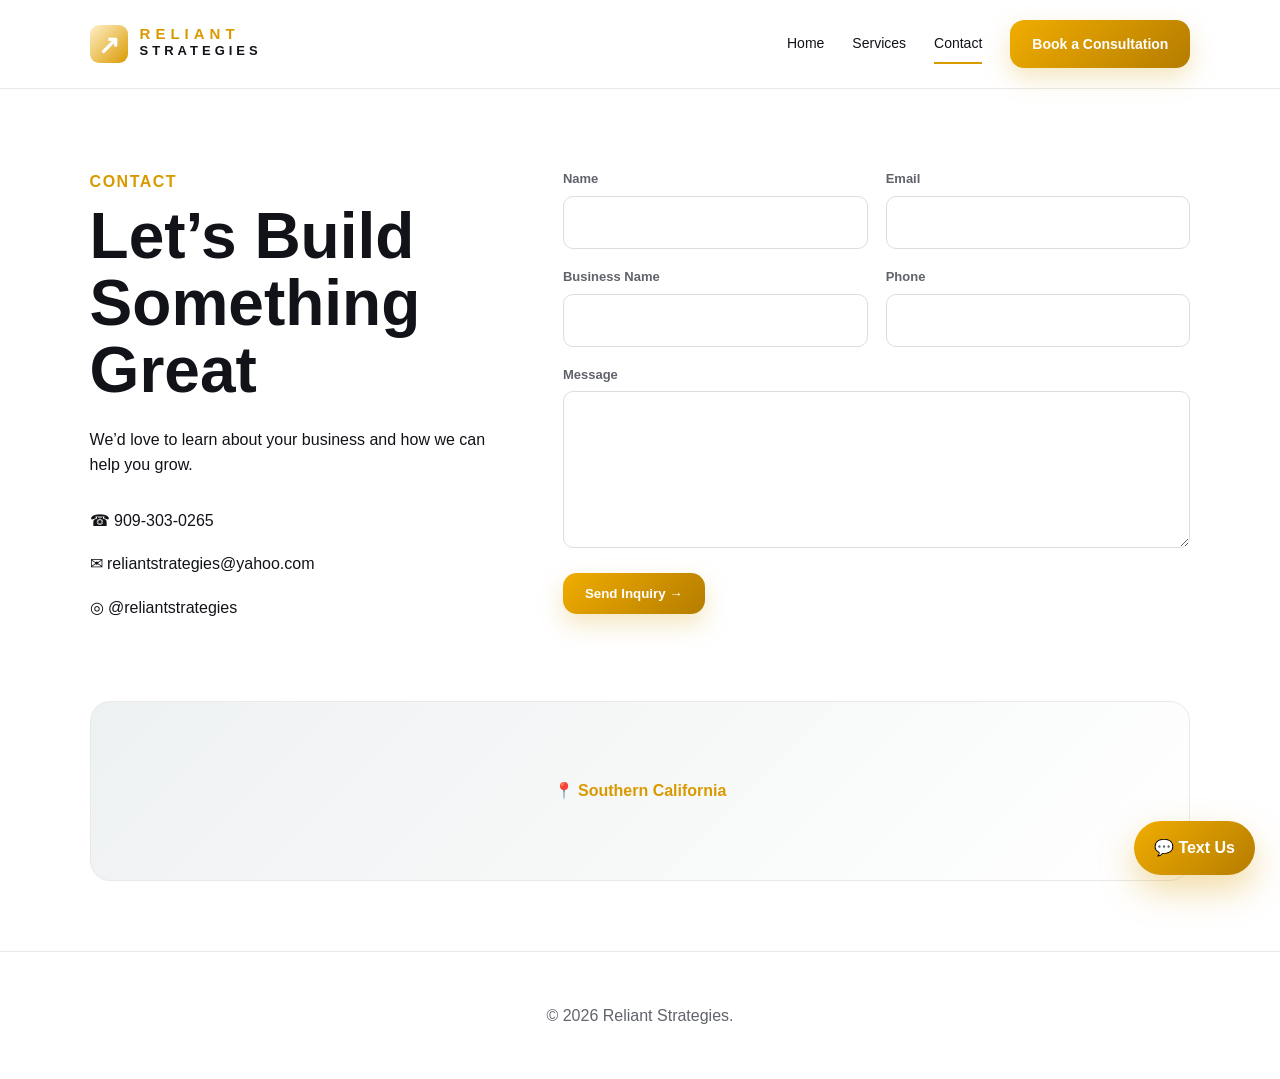
==== contact.html @ 75c199ea "Add files via upload" ====
<!DOCTYPE html>
<html lang="en">
<head>
  <meta charset="UTF-8" />
  <meta name="viewport" content="width=device-width, initial-scale=1.0" />
  <title>Contact | Reliant Strategies</title>
  <link rel="stylesheet" href="styles.css" />
</head>
<body>
  <header class="site-header">
    <a href="index.html" class="logo"><span class="logo-mark">↗</span><span><strong>RELIANT</strong><small>STRATEGIES</small></span></a>
    <nav aria-label="Main navigation">
      <a href="index.html">Home</a><a href="services.html">Services</a><a href="contact.html" class="active">Contact</a><a class="nav-btn" href="contact.html">Book a Consultation</a>
    </nav>
  </header>
  <main>
    <section class="contact-section reveal">
      <div class="contact-info">
        <p class="eyebrow">Contact</p>
        <h1>Let’s Build Something Great</h1>
        <p>We’d love to learn about your business and how we can help you grow.</p>
        <div class="contact-lines">
          <a href="tel:9093030265">☎ 909-303-0265</a>
          <a href="mailto:reliantstrategies@yahoo.com">✉ reliantstrategies@yahoo.com</a>
          <a href="https://instagram.com/reliantstrategies">◎ @reliantstrategies</a>
        </div>
      </div>
      <form class="contact-form" action="https://formsubmit.co/reliantstrategies@yahoo.com" method="POST">
        <input type="hidden" name="_subject" value="New Reliant Strategies Inquiry" />
        <input type="hidden" name="_captcha" value="false" />
        <label>Name<input name="name" type="text" required /></label>
        <label>Email<input name="email" type="email" required /></label>
        <label>Business Name<input name="business" type="text" /></label>
        <label>Phone<input name="phone" type="tel" /></label>
        <label class="full">Message<textarea name="message" rows="6" required></textarea></label>
        <button class="btn primary" type="submit">Send Inquiry →</button>
      </form>
    </section>
    <section class="map-card reveal" aria-label="Service area map"><div class="pin">📍 Southern California</div></section>
  </main>
  <a class="floating-text" href="sms:9093030265">💬 Text Us</a>
  <footer><p>© 2026 Reliant Strategies.</p></footer>
  <script src="script.js"></script>
</body>
</html>
---- styles.css ----
:root{--gold:#d99a00;--gold-dark:#b57c00;--black:#111318;--gray:#60636b;--line:#e9e9e9;--soft:#f7f7f5;--shadow:0 20px 60px rgba(17,19,24,.08)}*{box-sizing:border-box}html{scroll-behavior:smooth}body{margin:0;font-family:Inter,Arial,sans-serif;color:var(--black);background:#fff;line-height:1.6}a{color:inherit;text-decoration:none}.site-header{position:sticky;top:0;z-index:10;display:flex;align-items:center;justify-content:space-between;padding:20px 7%;background:rgba(255,255,255,.9);backdrop-filter:blur(12px);border-bottom:1px solid var(--line)}.logo{display:flex;align-items:center;gap:12px}.logo-mark{display:grid;place-items:center;width:38px;height:38px;border-radius:9px;background:linear-gradient(135deg,#fff0c8,var(--gold));font-size:26px;color:#fff;font-weight:800}.logo strong{display:block;letter-spacing:5px;color:var(--gold);font-size:15px;line-height:1}.logo small{display:block;letter-spacing:4px;font-weight:700;font-size:13px}nav{display:flex;align-items:center;gap:28px;font-size:14px}nav a{padding:8px 0;border-bottom:2px solid transparent}.active{border-color:var(--gold)}.nav-btn,.btn{border:0;border-radius:14px;padding:13px 22px;font-weight:800;cursor:pointer}.nav-btn,.primary{background:linear-gradient(135deg,#f0ad00,var(--gold-dark));color:#fff;box-shadow:0 10px 25px rgba(217,154,0,.25)}.secondary{border:1px solid #d8d8d8;background:#fff}.section{padding:72px 7%}.hero{min-height:650px;display:grid;grid-template-columns:1fr 1fr;align-items:center;gap:40px;position:relative;overflow:hidden}.dots{position:absolute;left:0;top:80px;width:110px;height:300px;background-image:radial-gradient(var(--gold) 1px,transparent 1px);background-size:12px 12px;opacity:.35}.eyebrow{text-transform:uppercase;letter-spacing:1.5px;color:var(--gold);font-weight:900;margin:0 0 8px}.hero h1,.page-hero h1,.contact-info h1{font-size:clamp(38px,5vw,68px);line-height:1.05;margin:0 0 22px}.hero h1 span{color:var(--gold)}.lead{font-size:21px;color:#303238;max-width:660px}.button-row{display:flex;gap:18px;margin-top:30px}.hero-card{height:420px;border-radius:30px;background:linear-gradient(135deg,#fff,#f2f2f0);box-shadow:var(--shadow);display:grid;place-items:center;overflow:hidden}.desk-scene{width:75%;height:65%;position:relative;background:linear-gradient(to bottom,#fff,#ececea);border-radius:25px}.laptop{position:absolute;right:20px;bottom:55px;width:210px;height:130px;background:#ddd;border-radius:12px;box-shadow:20px 35px 45px rgba(0,0,0,.12)}.mug{position:absolute;left:65px;bottom:45px;width:76px;height:76px;border-radius:50%;background:#fff;box-shadow:var(--shadow);display:grid;place-items:center;color:var(--gold);font-weight:900}.plant{position:absolute;right:95px;top:35px;width:75px;height:95px;border-radius:50% 50% 14px 14px;background:#9db47a}.benefits{margin:-45px 7% 20px;padding:26px;background:#fff;border:1px solid var(--line);border-radius:22px;box-shadow:var(--shadow);display:grid;grid-template-columns:repeat(4,1fr);gap:20px;position:relative;z-index:2}.benefits div{display:flex;align-items:center;gap:15px;justify-content:center;border-right:1px solid var(--line)}.benefits div:last-child{border-right:0}.benefits span,.icon{display:grid;place-items:center;width:58px;height:58px;border-radius:50%;background:#fff5dc;color:var(--gold);font-size:26px}.centered{text-align:center}.centered .section-copy{margin-left:auto;margin-right:auto}.section-copy{max-width:620px;color:var(--gray);font-size:18px}.section h2,.cta h2{font-size:38px;line-height:1.1;margin:0 0 12px}.cards{display:grid;gap:26px;margin-top:42px}.three{grid-template-columns:repeat(3,1fr)}.grid-six{grid-template-columns:repeat(3,1fr)}.card{padding:34px;border:1px solid var(--line);border-radius:20px;background:#fff;box-shadow:0 10px 30px rgba(17,19,24,.04);transition:.25s}.card:hover{transform:translateY(-6px);box-shadow:var(--shadow);border-color:#e5c275}.card h3{font-size:22px;margin:18px 0 8px}.card p,.card li{color:#333}.card a{color:var(--gold);font-weight:800}.service ul{list-style:none;padding:0;margin:15px 0 0}.service li{margin:10px 0}.service li:before{content:'✓';color:var(--gold);font-weight:900;margin-right:10px}.cta{margin:40px 7%;padding:40px;border:1px solid var(--line);border-radius:24px;box-shadow:var(--shadow);display:grid;grid-template-columns:auto 1fr auto;gap:25px;align-items:center}.cta-icon{width:86px;height:86px;border-radius:50%;display:grid;place-items:center;background:linear-gradient(135deg,#f0ad00,var(--gold-dark));color:#fff;font-size:44px}.page-hero{padding:80px 7% 20px}.contact-section{padding:80px 7%;display:grid;grid-template-columns:.8fr 1.2fr;gap:55px;align-items:start}.contact-lines{display:grid;gap:18px;margin-top:30px}.contact-form{display:grid;grid-template-columns:1fr 1fr;gap:18px}.contact-form label{font-size:13px;color:var(--gray);font-weight:700}.contact-form input,.contact-form textarea{width:100%;margin-top:6px;padding:15px;border:1px solid #ddd;border-radius:10px;font:inherit}.full{grid-column:1/-1}.contact-form button{width:max-content}.map-card{margin:0 7% 70px;height:180px;border-radius:20px;background:linear-gradient(135deg,#eef1f2,#fff);border:1px solid var(--line);display:grid;place-items:center;color:var(--gold);font-weight:900}.floating-text{position:fixed;right:25px;bottom:25px;z-index:20;background:linear-gradient(135deg,#f0ad00,var(--gold-dark));color:#fff;padding:14px 20px;border-radius:999px;font-weight:900;box-shadow:0 15px 35px rgba(217,154,0,.35)}footer{padding:35px 7%;border-top:1px solid var(--line);color:var(--gray);text-align:center}.reveal{opacity:0;transform:translateY(18px);transition:.7s ease}.reveal.show{opacity:1;transform:none}@media(max-width:850px){.site-header{align-items:flex-start;gap:18px;flex-direction:column}nav{flex-wrap:wrap;gap:15px}.hero,.contact-section{grid-template-columns:1fr}.hero{min-height:auto}.benefits,.three,.grid-six{grid-template-columns:1fr}.benefits div{border-right:0;justify-content:flex-start}.cta{grid-template-columns:1fr}.hero-card{height:300px}.contact-form{grid-template-columns:1fr}}
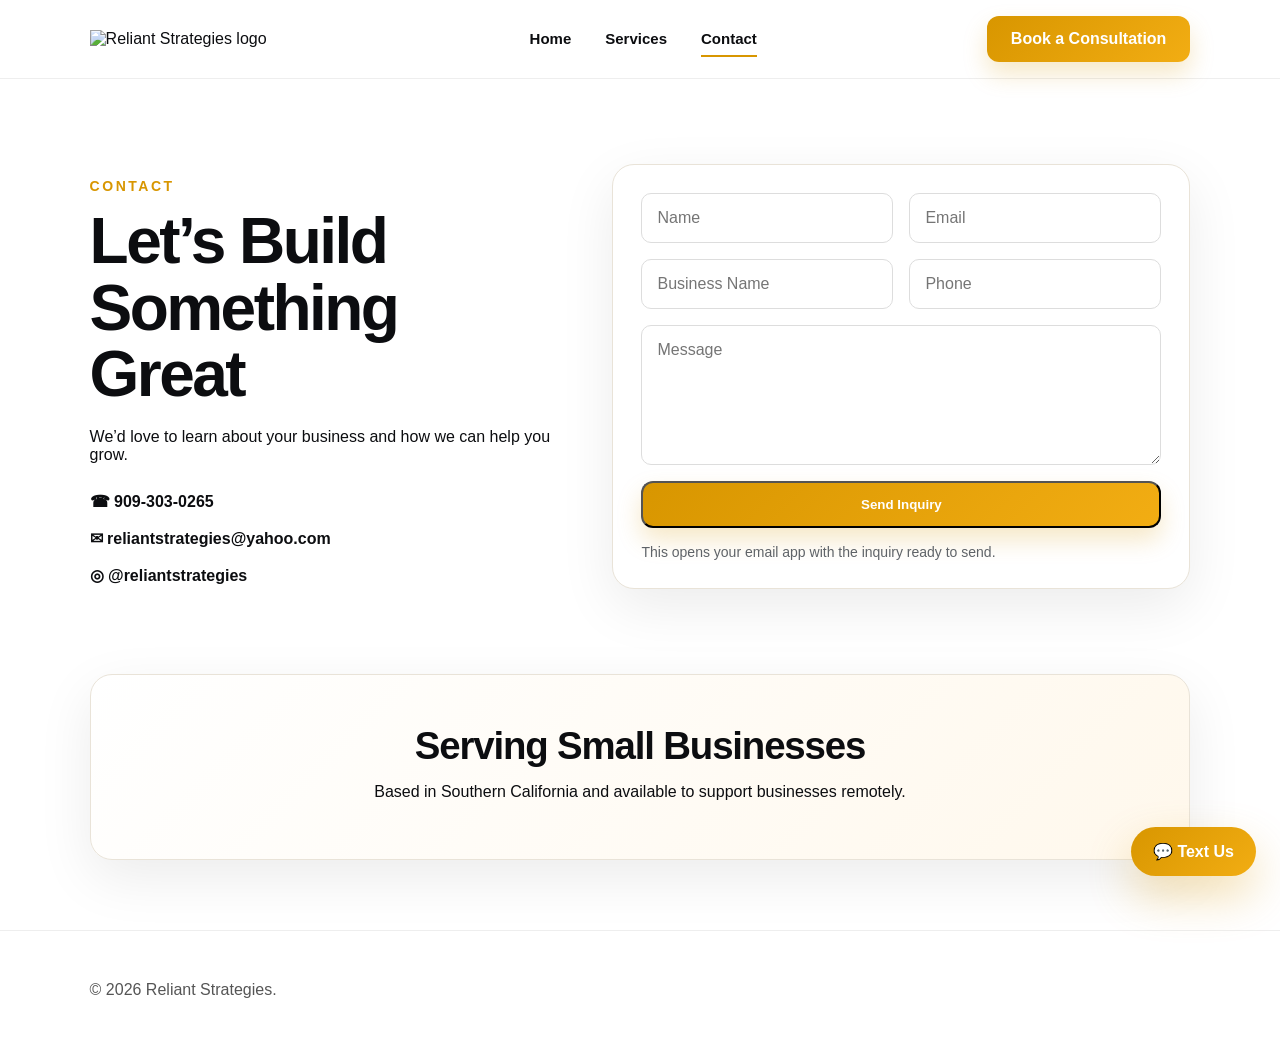
==== commit 2704b085: "Add files via upload" ====
--- a/contact.html
+++ b/contact.html
@@ -1,45 +1,5 @@
-<!DOCTYPE html>
-<html lang="en">
-<head>
-  <meta charset="UTF-8" />
-  <meta name="viewport" content="width=device-width, initial-scale=1.0" />
-  <title>Contact | Reliant Strategies</title>
-  <link rel="stylesheet" href="styles.css" />
-</head>
-<body>
-  <header class="site-header">
-    <a href="index.html" class="logo"><span class="logo-mark">↗</span><span><strong>RELIANT</strong><small>STRATEGIES</small></span></a>
-    <nav aria-label="Main navigation">
-      <a href="index.html">Home</a><a href="services.html">Services</a><a href="contact.html" class="active">Contact</a><a class="nav-btn" href="contact.html">Book a Consultation</a>
-    </nav>
-  </header>
-  <main>
-    <section class="contact-section reveal">
-      <div class="contact-info">
-        <p class="eyebrow">Contact</p>
-        <h1>Let’s Build Something Great</h1>
-        <p>We’d love to learn about your business and how we can help you grow.</p>
-        <div class="contact-lines">
-          <a href="tel:9093030265">☎ 909-303-0265</a>
-          <a href="mailto:reliantstrategies@yahoo.com">✉ reliantstrategies@yahoo.com</a>
-          <a href="https://instagram.com/reliantstrategies">◎ @reliantstrategies</a>
-        </div>
-      </div>
-      <form class="contact-form" action="https://formsubmit.co/reliantstrategies@yahoo.com" method="POST">
-        <input type="hidden" name="_subject" value="New Reliant Strategies Inquiry" />
-        <input type="hidden" name="_captcha" value="false" />
-        <label>Name<input name="name" type="text" required /></label>
-        <label>Email<input name="email" type="email" required /></label>
-        <label>Business Name<input name="business" type="text" /></label>
-        <label>Phone<input name="phone" type="tel" /></label>
-        <label class="full">Message<textarea name="message" rows="6" required></textarea></label>
-        <button class="btn primary" type="submit">Send Inquiry →</button>
-      </form>
-    </section>
-    <section class="map-card reveal" aria-label="Service area map"><div class="pin">📍 Southern California</div></section>
-  </main>
-  <a class="floating-text" href="sms:9093030265">💬 Text Us</a>
-  <footer><p>© 2026 Reliant Strategies.</p></footer>
-  <script src="script.js"></script>
-</body>
-</html>
+<!doctype html><html lang="en"><head><meta charset="utf-8"/><meta name="viewport" content="width=device-width, initial-scale=1"/><title>Contact | Reliant Strategies</title><link rel="stylesheet" href="styles.css"/></head><body>
+<header class="site-header"><a class="brand" href="index.html"><img src="assets/logo.png" alt="Reliant Strategies logo" /></a><nav><a href="index.html">Home</a><a href="services.html">Services</a><a class="active" href="contact.html">Contact</a></nav><a class="nav-cta" href="contact.html">Book a Consultation</a></header>
+<main><section class="contact-wrap reveal"><div><p class="eyebrow">Contact</p><h1>Let’s Build Something Great</h1><p>We’d love to learn about your business and how we can help you grow.</p><div class="contact-lines"><a href="tel:19093030265">☎ 909-303-0265</a><a href="mailto:reliantstrategies@yahoo.com">✉ reliantstrategies@yahoo.com</a><a href="https://www.instagram.com/reliantstrategies" target="_blank" rel="noopener">◎ @reliantstrategies</a></div></div>
+<form id="contactForm" class="contact-form"><input name="name" placeholder="Name" required/><input type="email" name="email" placeholder="Email" required/><input name="business" placeholder="Business Name"/><input name="phone" placeholder="Phone"/><textarea name="message" placeholder="Message" rows="6" required></textarea><button class="btn primary" type="submit">Send Inquiry</button><p class="form-note">This opens your email app with the inquiry ready to send.</p></form></section>
+<section class="map-card reveal"><h2>Serving Small Businesses</h2><p>Based in Southern California and available to support businesses remotely.</p></section></main><a class="floating-text" href="sms:19093030265">💬 Text Us</a><footer><p>© 2026 Reliant Strategies.</p></footer><script src="script.js"></script></body></html>
--- a/styles.css
+++ b/styles.css
@@ -1 +1 @@
-:root{--gold:#d99a00;--gold-dark:#b57c00;--black:#111318;--gray:#60636b;--line:#e9e9e9;--soft:#f7f7f5;--shadow:0 20px 60px rgba(17,19,24,.08)}*{box-sizing:border-box}html{scroll-behavior:smooth}body{margin:0;font-family:Inter,Arial,sans-serif;color:var(--black);background:#fff;line-height:1.6}a{color:inherit;text-decoration:none}.site-header{position:sticky;top:0;z-index:10;display:flex;align-items:center;justify-content:space-between;padding:20px 7%;background:rgba(255,255,255,.9);backdrop-filter:blur(12px);border-bottom:1px solid var(--line)}.logo{display:flex;align-items:center;gap:12px}.logo-mark{display:grid;place-items:center;width:38px;height:38px;border-radius:9px;background:linear-gradient(135deg,#fff0c8,var(--gold));font-size:26px;color:#fff;font-weight:800}.logo strong{display:block;letter-spacing:5px;color:var(--gold);font-size:15px;line-height:1}.logo small{display:block;letter-spacing:4px;font-weight:700;font-size:13px}nav{display:flex;align-items:center;gap:28px;font-size:14px}nav a{padding:8px 0;border-bottom:2px solid transparent}.active{border-color:var(--gold)}.nav-btn,.btn{border:0;border-radius:14px;padding:13px 22px;font-weight:800;cursor:pointer}.nav-btn,.primary{background:linear-gradient(135deg,#f0ad00,var(--gold-dark));color:#fff;box-shadow:0 10px 25px rgba(217,154,0,.25)}.secondary{border:1px solid #d8d8d8;background:#fff}.section{padding:72px 7%}.hero{min-height:650px;display:grid;grid-template-columns:1fr 1fr;align-items:center;gap:40px;position:relative;overflow:hidden}.dots{position:absolute;left:0;top:80px;width:110px;height:300px;background-image:radial-gradient(var(--gold) 1px,transparent 1px);background-size:12px 12px;opacity:.35}.eyebrow{text-transform:uppercase;letter-spacing:1.5px;color:var(--gold);font-weight:900;margin:0 0 8px}.hero h1,.page-hero h1,.contact-info h1{font-size:clamp(38px,5vw,68px);line-height:1.05;margin:0 0 22px}.hero h1 span{color:var(--gold)}.lead{font-size:21px;color:#303238;max-width:660px}.button-row{display:flex;gap:18px;margin-top:30px}.hero-card{height:420px;border-radius:30px;background:linear-gradient(135deg,#fff,#f2f2f0);box-shadow:var(--shadow);display:grid;place-items:center;overflow:hidden}.desk-scene{width:75%;height:65%;position:relative;background:linear-gradient(to bottom,#fff,#ececea);border-radius:25px}.laptop{position:absolute;right:20px;bottom:55px;width:210px;height:130px;background:#ddd;border-radius:12px;box-shadow:20px 35px 45px rgba(0,0,0,.12)}.mug{position:absolute;left:65px;bottom:45px;width:76px;height:76px;border-radius:50%;background:#fff;box-shadow:var(--shadow);display:grid;place-items:center;color:var(--gold);font-weight:900}.plant{position:absolute;right:95px;top:35px;width:75px;height:95px;border-radius:50% 50% 14px 14px;background:#9db47a}.benefits{margin:-45px 7% 20px;padding:26px;background:#fff;border:1px solid var(--line);border-radius:22px;box-shadow:var(--shadow);display:grid;grid-template-columns:repeat(4,1fr);gap:20px;position:relative;z-index:2}.benefits div{display:flex;align-items:center;gap:15px;justify-content:center;border-right:1px solid var(--line)}.benefits div:last-child{border-right:0}.benefits span,.icon{display:grid;place-items:center;width:58px;height:58px;border-radius:50%;background:#fff5dc;color:var(--gold);font-size:26px}.centered{text-align:center}.centered .section-copy{margin-left:auto;margin-right:auto}.section-copy{max-width:620px;color:var(--gray);font-size:18px}.section h2,.cta h2{font-size:38px;line-height:1.1;margin:0 0 12px}.cards{display:grid;gap:26px;margin-top:42px}.three{grid-template-columns:repeat(3,1fr)}.grid-six{grid-template-columns:repeat(3,1fr)}.card{padding:34px;border:1px solid var(--line);border-radius:20px;background:#fff;box-shadow:0 10px 30px rgba(17,19,24,.04);transition:.25s}.card:hover{transform:translateY(-6px);box-shadow:var(--shadow);border-color:#e5c275}.card h3{font-size:22px;margin:18px 0 8px}.card p,.card li{color:#333}.card a{color:var(--gold);font-weight:800}.service ul{list-style:none;padding:0;margin:15px 0 0}.service li{margin:10px 0}.service li:before{content:'✓';color:var(--gold);font-weight:900;margin-right:10px}.cta{margin:40px 7%;padding:40px;border:1px solid var(--line);border-radius:24px;box-shadow:var(--shadow);display:grid;grid-template-columns:auto 1fr auto;gap:25px;align-items:center}.cta-icon{width:86px;height:86px;border-radius:50%;display:grid;place-items:center;background:linear-gradient(135deg,#f0ad00,var(--gold-dark));color:#fff;font-size:44px}.page-hero{padding:80px 7% 20px}.contact-section{padding:80px 7%;display:grid;grid-template-columns:.8fr 1.2fr;gap:55px;align-items:start}.contact-lines{display:grid;gap:18px;margin-top:30px}.contact-form{display:grid;grid-template-columns:1fr 1fr;gap:18px}.contact-form label{font-size:13px;color:var(--gray);font-weight:700}.contact-form input,.contact-form textarea{width:100%;margin-top:6px;padding:15px;border:1px solid #ddd;border-radius:10px;font:inherit}.full{grid-column:1/-1}.contact-form button{width:max-content}.map-card{margin:0 7% 70px;height:180px;border-radius:20px;background:linear-gradient(135deg,#eef1f2,#fff);border:1px solid var(--line);display:grid;place-items:center;color:var(--gold);font-weight:900}.floating-text{position:fixed;right:25px;bottom:25px;z-index:20;background:linear-gradient(135deg,#f0ad00,var(--gold-dark));color:#fff;padding:14px 20px;border-radius:999px;font-weight:900;box-shadow:0 15px 35px rgba(217,154,0,.35)}footer{padding:35px 7%;border-top:1px solid var(--line);color:var(--gray);text-align:center}.reveal{opacity:0;transform:translateY(18px);transition:.7s ease}.reveal.show{opacity:1;transform:none}@media(max-width:850px){.site-header{align-items:flex-start;gap:18px;flex-direction:column}nav{flex-wrap:wrap;gap:15px}.hero,.contact-section{grid-template-columns:1fr}.hero{min-height:auto}.benefits,.three,.grid-six{grid-template-columns:1fr}.benefits div{border-right:0;justify-content:flex-start}.cta{grid-template-columns:1fr}.hero-card{height:300px}.contact-form{grid-template-columns:1fr}}
+:root{--gold:#d89600;--gold2:#f2ad13;--black:#0c0d10;--muted:#5f6368;--line:#e9e3d8;--soft:#fff8ec;--shadow:0 18px 55px rgba(0,0,0,.08)}*{box-sizing:border-box}html{scroll-behavior:smooth}body{margin:0;font-family:Inter,Arial,sans-serif;color:var(--black);background:#fff}a{color:inherit;text-decoration:none}.site-header{position:sticky;top:0;z-index:20;display:flex;align-items:center;justify-content:space-between;padding:16px 7%;background:rgba(255,255,255,.92);backdrop-filter:blur(14px);border-bottom:1px solid #eee}.brand img{width:210px;max-width:45vw;display:block}nav{display:flex;gap:34px;font-weight:700;font-size:15px}nav a{padding:8px 0;border-bottom:2px solid transparent}.active,nav a:hover{border-color:var(--gold)}.nav-cta,.btn{display:inline-flex;align-items:center;justify-content:center;gap:10px;border-radius:12px;padding:14px 24px;font-weight:800}.nav-cta,.primary{background:linear-gradient(135deg,var(--gold),var(--gold2));color:#fff;box-shadow:0 12px 24px rgba(216,150,0,.22)}.secondary{border:1px solid #d4d4d4;background:#fff}.hero{min-height:650px;display:grid;grid-template-columns:1fr 1fr;align-items:center;gap:30px;padding:70px 7% 95px;background:radial-gradient(circle at 85% 20%,rgba(216,150,0,.22),transparent 23%),linear-gradient(90deg,#fff 0%,#fff 46%,#f8f8f8 100%);position:relative;overflow:hidden}.hero:before{content:"";position:absolute;left:0;top:0;width:140px;height:100%;background-image:radial-gradient(var(--gold) 1.2px,transparent 1.2px);background-size:15px 15px;opacity:.25}.hero-copy{position:relative;z-index:1}.eyebrow{letter-spacing:.18em;text-transform:uppercase;color:var(--gold);font-weight:900;font-size:14px}.centered{text-align:center}h1{font-size:clamp(42px,5vw,72px);line-height:1.04;margin:12px 0 20px;letter-spacing:-.04em}h1 span,h2 span{color:var(--gold)}.hero-text{font-size:21px;line-height:1.65;max-width:640px;color:#2d2d2d}.hero-actions{display:flex;gap:18px;flex-wrap:wrap;margin-top:30px}.hero-visual{position:relative;min-height:420px}.desk-card{position:absolute;inset:10px 0 10px 30px;border-radius:38px;background:linear-gradient(135deg,#fff,#f4efe6);box-shadow:var(--shadow);display:grid;place-items:center;overflow:hidden}.desk-card:before{content:"";position:absolute;inset:0;background:linear-gradient(120deg,transparent 0 45%,rgba(255,255,255,.85) 45% 65%,transparent 65%),radial-gradient(circle at 20% 25%,rgba(216,150,0,.14),transparent 22%)}.screen{width:68%;height:220px;border-radius:24px;background:#222;display:grid;place-items:center;transform:perspective(900px) rotateY(-9deg);box-shadow:0 28px 60px rgba(0,0,0,.25);position:relative;z-index:1}.screen img{width:72%;filter:drop-shadow(0 10px 20px rgba(0,0,0,.35))}.chart{position:absolute;bottom:45px;left:55px;display:flex;gap:10px;align-items:end}.chart span{width:25px;border-radius:8px;background:linear-gradient(var(--gold2),var(--gold));box-shadow:0 12px 24px rgba(216,150,0,.25)}.chart span:nth-child(1){height:42px}.chart span:nth-child(2){height:70px}.chart span:nth-child(3){height:110px}.chart span:nth-child(4){height:150px}.card,.service-card,.gold-panel,.contact-form,.map-card{border:1px solid var(--line);background:#fff;border-radius:22px;box-shadow:var(--shadow)}.benefits{max-width:1120px;margin:-55px auto 70px;padding:22px;display:grid;grid-template-columns:repeat(4,1fr);gap:10px;position:relative;z-index:2}.benefits div{display:flex;align-items:center;justify-content:center;gap:16px;border-right:1px solid var(--line)}.benefits div:last-child{border-right:0}.benefits strong,.icon{width:58px;height:58px;border:2px solid var(--gold);color:var(--gold);border-radius:50%;display:grid;place-items:center;font-weight:900}.benefits p{font-weight:900}.section{padding:0 7% 70px;text-align:center}h2{font-size:clamp(30px,3vw,46px);line-height:1.1;margin:8px 0 12px;letter-spacing:-.03em}.section-intro{max-width:640px;margin:0 auto 35px;color:var(--muted);line-height:1.7}.service-grid{display:grid;grid-template-columns:repeat(3,1fr);gap:22px;padding:0 7% 75px}.service-grid.three{padding:0}.service-card{text-align:left;padding:30px;transition:.25s ease}.service-card:hover{transform:translateY(-6px);box-shadow:0 24px 70px rgba(0,0,0,.11)}.service-card .icon{background:var(--soft);border:0;font-size:24px;margin-bottom:18px}.service-card p,.service-card li{color:#3f4246;line-height:1.65}.service-card a{color:var(--gold);font-weight:900}.service-card ul{padding-left:22px}.service-card li::marker{color:var(--gold)}.split{margin:0 7% 75px;display:grid;grid-template-columns:1.2fr .8fr;gap:28px;align-items:stretch}.split>div:first-child{padding:38px}.checklist{list-style:none;padding:0;margin:24px 0 0}.checklist li{margin:12px 0;color:#333}.checklist li:before{content:"✓";color:var(--gold);font-weight:900;margin-right:12px}.gold-panel{background:linear-gradient(135deg,#fff8eb,#fff);padding:38px;display:flex;flex-direction:column;justify-content:center}.page-hero{text-align:center;padding:85px 7% 50px}.page-hero p{max-width:620px;margin:auto;color:var(--muted);line-height:1.7}.contact-wrap{display:grid;grid-template-columns:.9fr 1.1fr;gap:50px;padding:85px 7%}.contact-lines{display:grid;gap:18px;margin-top:28px;font-weight:800}.contact-form{display:grid;grid-template-columns:1fr 1fr;gap:16px;padding:28px}.contact-form textarea,.contact-form button,.form-note{grid-column:1/-1}.contact-form input,.contact-form textarea{width:100%;border:1px solid #ddd;border-radius:10px;padding:15px;font:inherit}.form-note{color:var(--muted);font-size:14px;margin:0}.map-card{margin:0 7% 70px;padding:42px;text-align:center;background:linear-gradient(135deg,#fff,#fff8ec)}.floating-text{position:fixed;right:24px;bottom:24px;background:linear-gradient(135deg,var(--gold),var(--gold2));color:#fff;padding:15px 22px;border-radius:999px;font-weight:900;box-shadow:0 20px 45px rgba(216,150,0,.3);z-index:30}footer{border-top:1px solid #eee;padding:34px 7%;display:flex;justify-content:space-between;gap:20px;flex-wrap:wrap;color:#555}.reveal{opacity:0;transform:translateY(18px);transition:.7s ease}.reveal.show{opacity:1;transform:none}@media(max-width:900px){.site-header{gap:14px;flex-wrap:wrap}.nav-cta{display:none}nav{gap:18px}.hero,.split,.contact-wrap{grid-template-columns:1fr}.hero{padding-top:45px}.hero-visual{min-height:310px}.desk-card{inset:0}.benefits,.service-grid{grid-template-columns:1fr}.benefits{margin:25px 7% 55px}.benefits div{border-right:0;border-bottom:1px solid var(--line);justify-content:flex-start}.benefits div:last-child{border-bottom:0}.contact-form{grid-template-columns:1fr}footer{display:block}.brand img{width:185px}}
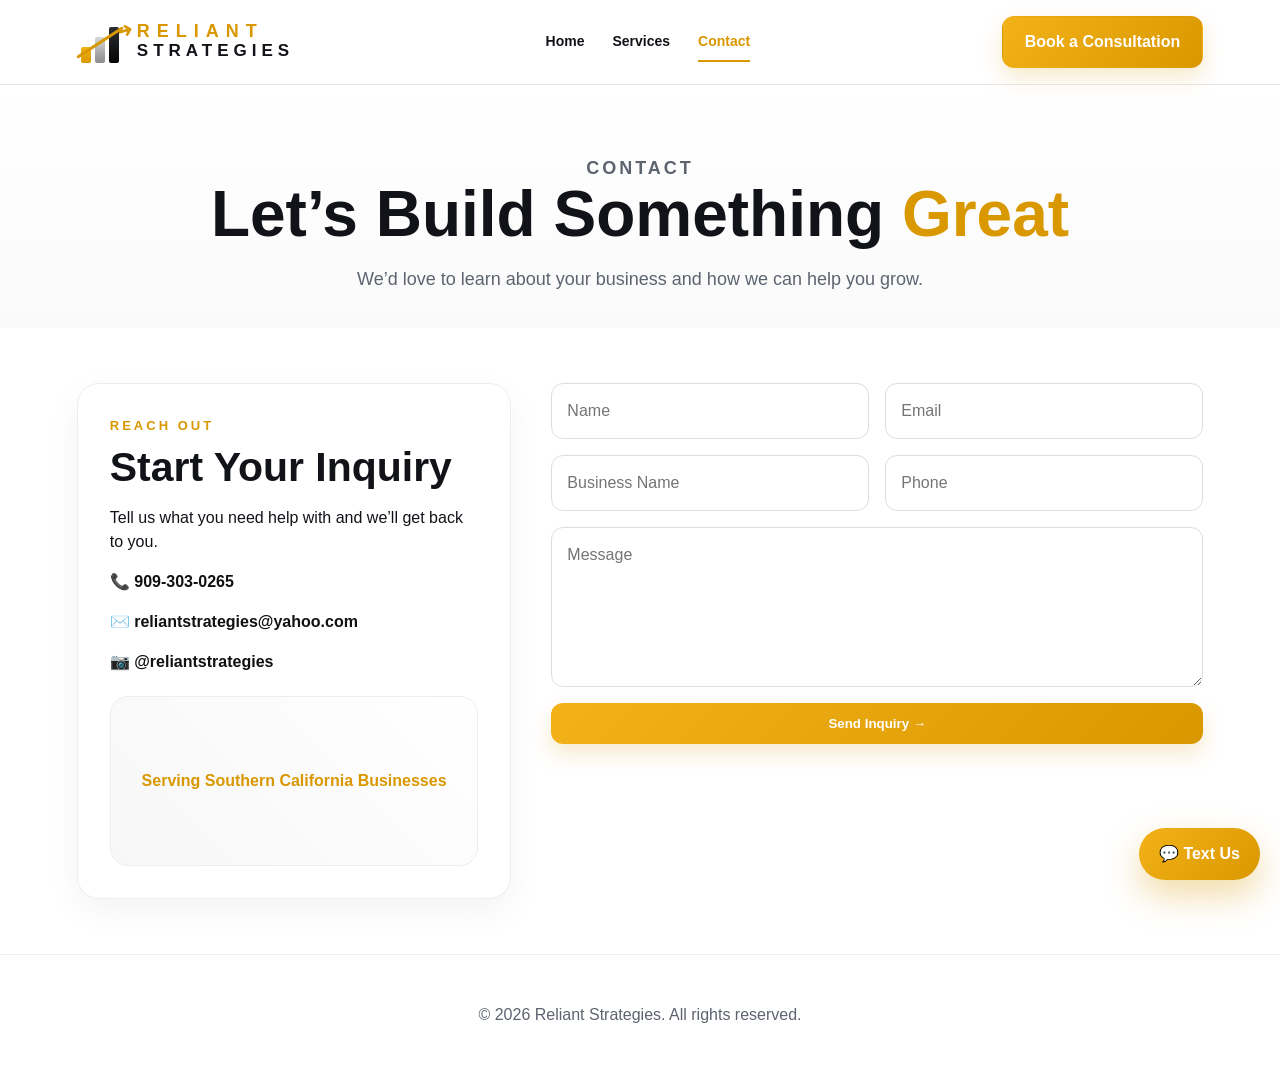
==== commit 6d61f554: "Add files via upload" ====
--- a/contact.html
+++ b/contact.html
@@ -1,5 +1 @@
-<!doctype html><html lang="en"><head><meta charset="utf-8"/><meta name="viewport" content="width=device-width, initial-scale=1"/><title>Contact | Reliant Strategies</title><link rel="stylesheet" href="styles.css"/></head><body>
-<header class="site-header"><a class="brand" href="index.html"><img src="assets/logo.png" alt="Reliant Strategies logo" /></a><nav><a href="index.html">Home</a><a href="services.html">Services</a><a class="active" href="contact.html">Contact</a></nav><a class="nav-cta" href="contact.html">Book a Consultation</a></header>
-<main><section class="contact-wrap reveal"><div><p class="eyebrow">Contact</p><h1>Let’s Build Something Great</h1><p>We’d love to learn about your business and how we can help you grow.</p><div class="contact-lines"><a href="tel:19093030265">☎ 909-303-0265</a><a href="mailto:reliantstrategies@yahoo.com">✉ reliantstrategies@yahoo.com</a><a href="https://www.instagram.com/reliantstrategies" target="_blank" rel="noopener">◎ @reliantstrategies</a></div></div>
-<form id="contactForm" class="contact-form"><input name="name" placeholder="Name" required/><input type="email" name="email" placeholder="Email" required/><input name="business" placeholder="Business Name"/><input name="phone" placeholder="Phone"/><textarea name="message" placeholder="Message" rows="6" required></textarea><button class="btn primary" type="submit">Send Inquiry</button><p class="form-note">This opens your email app with the inquiry ready to send.</p></form></section>
-<section class="map-card reveal"><h2>Serving Small Businesses</h2><p>Based in Southern California and available to support businesses remotely.</p></section></main><a class="floating-text" href="sms:19093030265">💬 Text Us</a><footer><p>© 2026 Reliant Strategies.</p></footer><script src="script.js"></script></body></html>
+<!doctype html><html lang="en"><head><meta charset="utf-8"><meta name="viewport" content="width=device-width, initial-scale=1"><title>Contact | Reliant Strategies</title><meta name="description" content="Contact Reliant Strategies for website, marketing, Google Business, social media, and AI automation support."><link rel="stylesheet" href="styles.css"></head><body><header class="site-header"><a class="brand" href="index.html" aria-label="Reliant Strategies home"><div class="logo-mark"><div class="bars"><i></i><i></i><i></i></div><div class="wordmark"><strong>RELIANT</strong><span>STRATEGIES</span></div></div></a><nav aria-label="Main navigation"><a href="index.html">Home</a><a href="services.html">Services</a><a class="active" href="contact.html">Contact</a></nav><a class="nav-cta" href="contact.html">Book a Consultation</a></header><main><section class="page-hero reveal"><p class="eyebrow">Contact</p><h1>Let’s Build Something <span>Great</span></h1><p>We’d love to learn about your business and how we can help you grow.</p></section><section class="contact-wrap reveal"><div class="contact-info"><p class="eyebrow">Reach Out</p><h2>Start Your Inquiry</h2><p>Tell us what you need help with and we’ll get back to you.</p><a href="tel:19093030265">📞 909-303-0265</a><a href="mailto:reliantstrategies@yahoo.com">✉️ reliantstrategies@yahoo.com</a><a href="https://instagram.com/reliantstrategies">📷 @reliantstrategies</a><div class="map">Serving Southern California Businesses</div></div><form class="form" action="mailto:reliantstrategies@yahoo.com" method="post" enctype="text/plain"><input name="name" placeholder="Name" required><input name="email" type="email" placeholder="Email" required><input name="business" placeholder="Business Name"><input name="phone" placeholder="Phone"><textarea name="message" placeholder="Message"></textarea><button class="btn primary" type="submit">Send Inquiry →</button></form></section></main><a class="floating-text" href="sms:19093030265">💬 Text Us</a><footer><p>© 2026 Reliant Strategies. All rights reserved.</p></footer><script src="script.js"></script></body></html>
--- a/styles.css
+++ b/styles.css
@@ -1 +1 @@
-:root{--gold:#d89600;--gold2:#f2ad13;--black:#0c0d10;--muted:#5f6368;--line:#e9e3d8;--soft:#fff8ec;--shadow:0 18px 55px rgba(0,0,0,.08)}*{box-sizing:border-box}html{scroll-behavior:smooth}body{margin:0;font-family:Inter,Arial,sans-serif;color:var(--black);background:#fff}a{color:inherit;text-decoration:none}.site-header{position:sticky;top:0;z-index:20;display:flex;align-items:center;justify-content:space-between;padding:16px 7%;background:rgba(255,255,255,.92);backdrop-filter:blur(14px);border-bottom:1px solid #eee}.brand img{width:210px;max-width:45vw;display:block}nav{display:flex;gap:34px;font-weight:700;font-size:15px}nav a{padding:8px 0;border-bottom:2px solid transparent}.active,nav a:hover{border-color:var(--gold)}.nav-cta,.btn{display:inline-flex;align-items:center;justify-content:center;gap:10px;border-radius:12px;padding:14px 24px;font-weight:800}.nav-cta,.primary{background:linear-gradient(135deg,var(--gold),var(--gold2));color:#fff;box-shadow:0 12px 24px rgba(216,150,0,.22)}.secondary{border:1px solid #d4d4d4;background:#fff}.hero{min-height:650px;display:grid;grid-template-columns:1fr 1fr;align-items:center;gap:30px;padding:70px 7% 95px;background:radial-gradient(circle at 85% 20%,rgba(216,150,0,.22),transparent 23%),linear-gradient(90deg,#fff 0%,#fff 46%,#f8f8f8 100%);position:relative;overflow:hidden}.hero:before{content:"";position:absolute;left:0;top:0;width:140px;height:100%;background-image:radial-gradient(var(--gold) 1.2px,transparent 1.2px);background-size:15px 15px;opacity:.25}.hero-copy{position:relative;z-index:1}.eyebrow{letter-spacing:.18em;text-transform:uppercase;color:var(--gold);font-weight:900;font-size:14px}.centered{text-align:center}h1{font-size:clamp(42px,5vw,72px);line-height:1.04;margin:12px 0 20px;letter-spacing:-.04em}h1 span,h2 span{color:var(--gold)}.hero-text{font-size:21px;line-height:1.65;max-width:640px;color:#2d2d2d}.hero-actions{display:flex;gap:18px;flex-wrap:wrap;margin-top:30px}.hero-visual{position:relative;min-height:420px}.desk-card{position:absolute;inset:10px 0 10px 30px;border-radius:38px;background:linear-gradient(135deg,#fff,#f4efe6);box-shadow:var(--shadow);display:grid;place-items:center;overflow:hidden}.desk-card:before{content:"";position:absolute;inset:0;background:linear-gradient(120deg,transparent 0 45%,rgba(255,255,255,.85) 45% 65%,transparent 65%),radial-gradient(circle at 20% 25%,rgba(216,150,0,.14),transparent 22%)}.screen{width:68%;height:220px;border-radius:24px;background:#222;display:grid;place-items:center;transform:perspective(900px) rotateY(-9deg);box-shadow:0 28px 60px rgba(0,0,0,.25);position:relative;z-index:1}.screen img{width:72%;filter:drop-shadow(0 10px 20px rgba(0,0,0,.35))}.chart{position:absolute;bottom:45px;left:55px;display:flex;gap:10px;align-items:end}.chart span{width:25px;border-radius:8px;background:linear-gradient(var(--gold2),var(--gold));box-shadow:0 12px 24px rgba(216,150,0,.25)}.chart span:nth-child(1){height:42px}.chart span:nth-child(2){height:70px}.chart span:nth-child(3){height:110px}.chart span:nth-child(4){height:150px}.card,.service-card,.gold-panel,.contact-form,.map-card{border:1px solid var(--line);background:#fff;border-radius:22px;box-shadow:var(--shadow)}.benefits{max-width:1120px;margin:-55px auto 70px;padding:22px;display:grid;grid-template-columns:repeat(4,1fr);gap:10px;position:relative;z-index:2}.benefits div{display:flex;align-items:center;justify-content:center;gap:16px;border-right:1px solid var(--line)}.benefits div:last-child{border-right:0}.benefits strong,.icon{width:58px;height:58px;border:2px solid var(--gold);color:var(--gold);border-radius:50%;display:grid;place-items:center;font-weight:900}.benefits p{font-weight:900}.section{padding:0 7% 70px;text-align:center}h2{font-size:clamp(30px,3vw,46px);line-height:1.1;margin:8px 0 12px;letter-spacing:-.03em}.section-intro{max-width:640px;margin:0 auto 35px;color:var(--muted);line-height:1.7}.service-grid{display:grid;grid-template-columns:repeat(3,1fr);gap:22px;padding:0 7% 75px}.service-grid.three{padding:0}.service-card{text-align:left;padding:30px;transition:.25s ease}.service-card:hover{transform:translateY(-6px);box-shadow:0 24px 70px rgba(0,0,0,.11)}.service-card .icon{background:var(--soft);border:0;font-size:24px;margin-bottom:18px}.service-card p,.service-card li{color:#3f4246;line-height:1.65}.service-card a{color:var(--gold);font-weight:900}.service-card ul{padding-left:22px}.service-card li::marker{color:var(--gold)}.split{margin:0 7% 75px;display:grid;grid-template-columns:1.2fr .8fr;gap:28px;align-items:stretch}.split>div:first-child{padding:38px}.checklist{list-style:none;padding:0;margin:24px 0 0}.checklist li{margin:12px 0;color:#333}.checklist li:before{content:"✓";color:var(--gold);font-weight:900;margin-right:12px}.gold-panel{background:linear-gradient(135deg,#fff8eb,#fff);padding:38px;display:flex;flex-direction:column;justify-content:center}.page-hero{text-align:center;padding:85px 7% 50px}.page-hero p{max-width:620px;margin:auto;color:var(--muted);line-height:1.7}.contact-wrap{display:grid;grid-template-columns:.9fr 1.1fr;gap:50px;padding:85px 7%}.contact-lines{display:grid;gap:18px;margin-top:28px;font-weight:800}.contact-form{display:grid;grid-template-columns:1fr 1fr;gap:16px;padding:28px}.contact-form textarea,.contact-form button,.form-note{grid-column:1/-1}.contact-form input,.contact-form textarea{width:100%;border:1px solid #ddd;border-radius:10px;padding:15px;font:inherit}.form-note{color:var(--muted);font-size:14px;margin:0}.map-card{margin:0 7% 70px;padding:42px;text-align:center;background:linear-gradient(135deg,#fff,#fff8ec)}.floating-text{position:fixed;right:24px;bottom:24px;background:linear-gradient(135deg,var(--gold),var(--gold2));color:#fff;padding:15px 22px;border-radius:999px;font-weight:900;box-shadow:0 20px 45px rgba(216,150,0,.3);z-index:30}footer{border-top:1px solid #eee;padding:34px 7%;display:flex;justify-content:space-between;gap:20px;flex-wrap:wrap;color:#555}.reveal{opacity:0;transform:translateY(18px);transition:.7s ease}.reveal.show{opacity:1;transform:none}@media(max-width:900px){.site-header{gap:14px;flex-wrap:wrap}.nav-cta{display:none}nav{gap:18px}.hero,.split,.contact-wrap{grid-template-columns:1fr}.hero{padding-top:45px}.hero-visual{min-height:310px}.desk-card{inset:0}.benefits,.service-grid{grid-template-columns:1fr}.benefits{margin:25px 7% 55px}.benefits div{border-right:0;border-bottom:1px solid var(--line);justify-content:flex-start}.benefits div:last-child{border-bottom:0}.contact-form{grid-template-columns:1fr}footer{display:block}.brand img{width:185px}}
+:root{--gold:#d99700;--gold2:#f3b21a;--black:#111318;--muted:#5d6470;--line:#e8e8e8;--soft:#fafafa}*{box-sizing:border-box}html{scroll-behavior:smooth}body{margin:0;font-family:Inter,Arial,sans-serif;color:var(--black);background:#fff;line-height:1.5}.site-header{position:sticky;top:0;z-index:50;display:flex;align-items:center;justify-content:space-between;gap:24px;padding:16px 6%;background:rgba(255,255,255,.92);backdrop-filter:blur(16px);border-bottom:1px solid var(--line)}.brand{display:flex;align-items:center;text-decoration:none;color:var(--black)}.logo-mark{display:flex;align-items:center;gap:12px}.bars{width:48px;height:42px;position:relative}.bars i{position:absolute;bottom:0;width:10px;background:linear-gradient(180deg,var(--gold2),var(--gold));border-radius:2px}.bars i:nth-child(1){left:4px;height:16px}.bars i:nth-child(2){left:18px;height:26px;background:linear-gradient(#d8d8d8,#8c8c8c)}.bars i:nth-child(3){left:32px;height:36px;background:linear-gradient(#2b2e32,#050505)}.bars:after{content:"";position:absolute;left:0;bottom:4px;width:55px;height:3px;background:var(--gold);transform:rotate(-33deg);transform-origin:left center;border-radius:4px}.bars:before{content:"➜";position:absolute;right:-8px;top:-7px;color:var(--gold);font-size:22px;transform:rotate(-15deg)}.wordmark strong{display:block;letter-spacing:7px;color:var(--gold);font-size:18px;line-height:1}.wordmark span{display:block;letter-spacing:5px;font-weight:700;font-size:17px;line-height:1.25}nav{display:flex;gap:28px}nav a{color:var(--black);text-decoration:none;font-weight:700;font-size:14px;padding:8px 0;border-bottom:2px solid transparent}nav a.active,nav a:hover{border-color:var(--gold);color:var(--gold)}.nav-cta,.btn{display:inline-flex;align-items:center;justify-content:center;gap:10px;border-radius:12px;padding:13px 22px;text-decoration:none;font-weight:800;border:1px solid transparent}.nav-cta,.btn.primary{background:linear-gradient(135deg,var(--gold2),var(--gold));color:#fff;box-shadow:0 10px 22px rgba(217,151,0,.2)}.btn.secondary{background:#fff;color:#111;border-color:#d9d9d9}.hero{display:grid;grid-template-columns:1fr 1fr;gap:40px;align-items:center;min-height:620px;padding:70px 6%;background:radial-gradient(circle at 0 30%,rgba(217,151,0,.09),transparent 28%),linear-gradient(90deg,#fff 0%,#fff 45%,#f7f7f7 100%);overflow:hidden}.eyebrow{text-transform:uppercase;letter-spacing:3px;color:var(--gold);font-weight:900;font-size:13px;margin:0 0 10px}.hero h1,.page-hero h1{font-size:clamp(38px,5vw,68px);line-height:1.03;margin:0 0 18px}.hero h1 span,.page-hero h1 span{color:var(--gold)}.hero-text{font-size:20px;color:#313641;max-width:560px}.hero-actions{display:flex;gap:16px;flex-wrap:wrap;margin-top:28px}.hero-visual{min-height:420px;position:relative;border-radius:34px;background:linear-gradient(135deg,rgba(255,255,255,.9),rgba(245,245,245,.9));box-shadow:inset 0 0 0 1px #eee,0 28px 70px rgba(0,0,0,.08);overflow:hidden}.hero-visual:before{content:"";position:absolute;inset:0;background:radial-gradient(circle at 75% 20%,rgba(217,151,0,.18),transparent 26%),linear-gradient(120deg,transparent 0%,rgba(255,255,255,.75) 45%,transparent 46%)}.desk{position:absolute;left:8%;right:8%;bottom:70px;height:110px;border-radius:18px;background:#fff;box-shadow:0 20px 45px rgba(0,0,0,.12)}.laptop{position:absolute;right:12%;bottom:135px;width:270px;height:170px;background:#3d4045;border-radius:16px 16px 6px 6px;box-shadow:0 18px 40px rgba(0,0,0,.18);display:grid;place-items:center}.laptop .logo-mark{transform:scale(.8)}.laptop .wordmark strong,.laptop .wordmark span{color:#f5f5f5;font-size:10px;letter-spacing:3px}.mug{position:absolute;left:26%;bottom:136px;width:72px;height:92px;border-radius:0 0 26px 26px;background:#fff;border:2px solid #eee;box-shadow:0 14px 30px rgba(0,0,0,.12)}.mug:after{content:"";position:absolute;right:-24px;top:22px;width:28px;height:35px;border:7px solid #fff;border-left:0;border-radius:0 18px 18px 0}.plant{position:absolute;left:10%;bottom:140px;width:84px;height:84px;border-radius:50%;background:radial-gradient(circle,#7ca662 0 24%,#315b32 25% 45%,transparent 46%)}.benefits{margin:-42px 10% 60px;position:relative;z-index:3;display:grid;grid-template-columns:repeat(4,1fr);background:#fff;border:1px solid #eee;border-radius:20px;box-shadow:0 18px 45px rgba(0,0,0,.08);overflow:hidden}.benefits div{display:flex;align-items:center;justify-content:center;gap:18px;padding:24px;border-right:1px solid #e8e8e8}.benefits div:last-child{border-right:0}.benefits strong,.icon{width:58px;height:58px;border-radius:50%;display:grid;place-items:center;background:#fff7e6;color:var(--gold);border:2px solid rgba(217,151,0,.35);font-size:26px}.benefits p{font-weight:800;margin:0}.section{padding:55px 6%;text-align:center}.centered{text-align:center}h2{font-size:clamp(28px,3.2vw,44px);line-height:1.1;margin:0 0 10px}.section-intro{max-width:680px;margin:0 auto 34px;color:var(--muted)}.service-grid{display:grid;grid-template-columns:repeat(3,1fr);gap:22px}.services-full{grid-template-columns:repeat(3,1fr)}.service-card{background:#fff;border:1px solid #e8e8e8;border-radius:18px;padding:28px;text-align:left;box-shadow:0 14px 35px rgba(0,0,0,.04);transition:.25s}.service-card:hover{transform:translateY(-5px);box-shadow:0 22px 45px rgba(0,0,0,.09)}.service-card h3{font-size:21px;margin:16px 0 8px}.service-card p,.service-card li{color:var(--muted)}.service-card a{color:var(--gold);font-weight:900;text-decoration:none}.service-card ul{padding-left:20px;margin:12px 0 0}.split{display:grid;grid-template-columns:1.2fr .8fr;gap:40px;align-items:center;padding:60px 6%;border-top:1px solid #eee}.checklist{padding:0;margin:24px 0 0;list-style:none}.checklist li{margin:10px 0;color:#333}.checklist li:before{content:"✓";color:var(--gold);font-weight:900;margin-right:10px}.gold-panel{background:linear-gradient(135deg,#fff8e7,#fff);border:1px solid #f0d394;border-radius:24px;padding:38px;box-shadow:0 18px 40px rgba(217,151,0,.1)}.trust-strip{display:grid;grid-template-columns:repeat(4,1fr);gap:18px;margin:0 6% 60px;padding:24px;border:1px solid #eee;border-radius:18px}.trust-strip div{text-align:center;border-right:1px solid #eee}.trust-strip div:last-child{border-right:0}.trust-strip strong{font-size:28px}.page-hero{text-align:center;padding:70px 6% 35px;background:linear-gradient(#fff,#fafafa)}.page-hero p{max-width:700px;margin:0 auto;color:var(--muted);font-size:18px}.contact-wrap{display:grid;grid-template-columns:.8fr 1.2fr;gap:40px;padding:55px 6%;align-items:start}.contact-info{background:#fff;border:1px solid #eee;border-radius:22px;padding:32px;box-shadow:0 12px 35px rgba(0,0,0,.05)}.contact-info a{display:block;margin:16px 0;color:#111;text-decoration:none;font-weight:800}.form{display:grid;grid-template-columns:1fr 1fr;gap:16px}.form input,.form textarea{width:100%;padding:15px;border:1px solid #ddd;border-radius:12px;font:inherit}.form textarea{grid-column:1/-1;min-height:160px}.form button{grid-column:1/-1;border:0;cursor:pointer}.map{margin-top:22px;height:170px;border-radius:18px;background:linear-gradient(45deg,#f7f7f7,#fff);border:1px solid #eee;display:grid;place-items:center;color:var(--gold);font-weight:900}.floating-text{position:fixed;right:20px;bottom:20px;z-index:60;background:linear-gradient(135deg,var(--gold2),var(--gold));color:#fff;text-decoration:none;font-weight:900;padding:14px 20px;border-radius:999px;box-shadow:0 15px 35px rgba(217,151,0,.35)}footer{padding:32px 6%;border-top:1px solid #eee;text-align:center;color:var(--muted)}footer a{color:#111}.reveal{opacity:0;transform:translateY(18px);transition:.7s}.reveal.show{opacity:1;transform:none}@media(max-width:900px){.site-header{flex-wrap:wrap}.nav-cta{display:none}nav{order:3;width:100%;justify-content:center}.hero,.split,.contact-wrap{grid-template-columns:1fr}.hero{padding-top:44px}.benefits{grid-template-columns:1fr 1fr;margin:20px 6% 30px}.service-grid,.services-full,.trust-strip{grid-template-columns:1fr}.trust-strip div{border-right:0;border-bottom:1px solid #eee;padding-bottom:14px}.form{grid-template-columns:1fr}.wordmark strong{font-size:15px}.wordmark span{font-size:14px}.laptop{right:6%;width:220px}.mug{left:24%}}@media(max-width:520px){.benefits{grid-template-columns:1fr}.benefits div{border-right:0;border-bottom:1px solid #eee}.hero-actions .btn{width:100%}}
